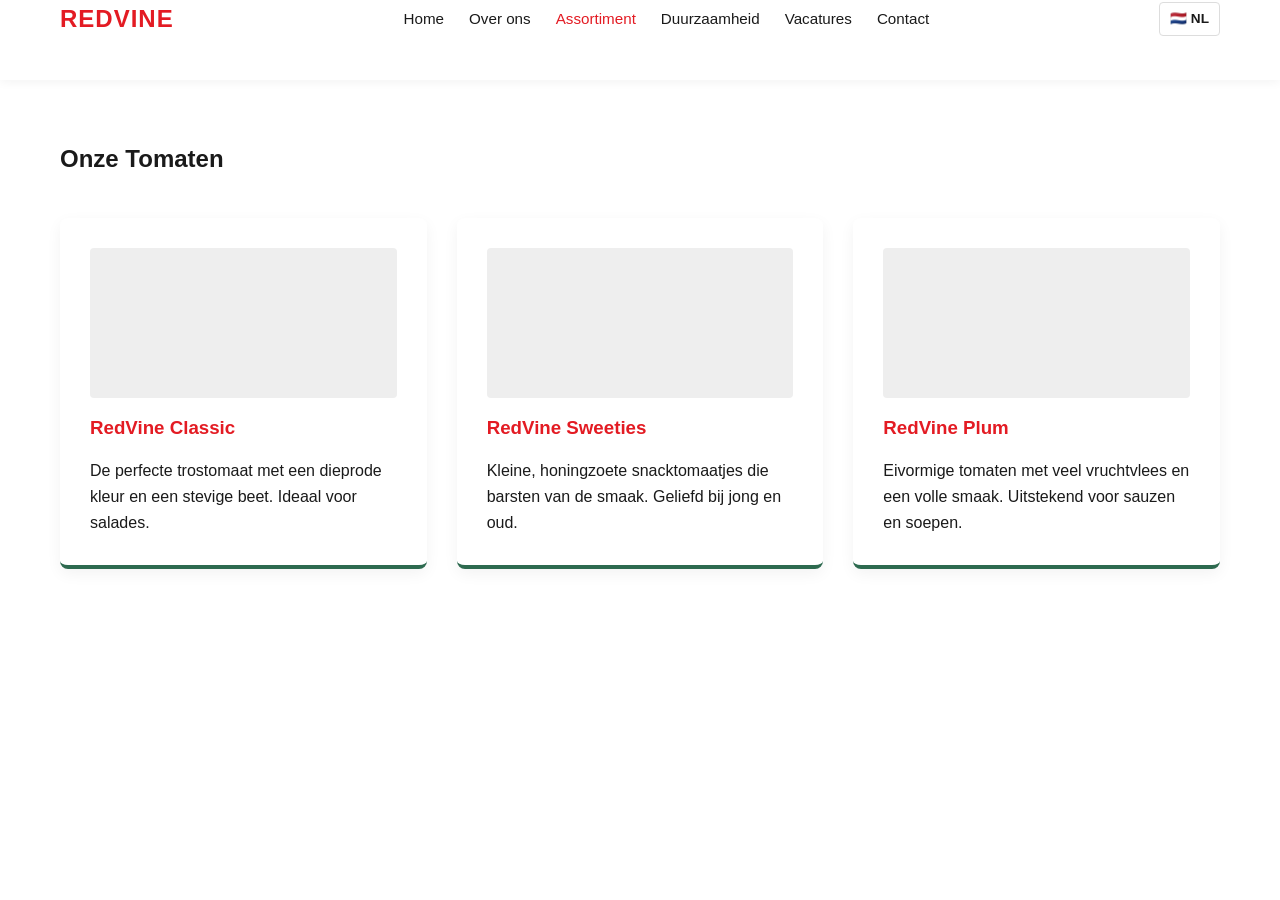
==== assortiment.html @ 8fe4001a "Add files via upload" ====
<!DOCTYPE html>
<html lang="nl">
<head>
    <meta charset="UTF-8">
    <meta name="viewport" content="width=device-width, initial-scale=1.0">
    <meta name="description" content="Bekijk onze tomatenrassen: van trostomaat tot snacktomaat. Kwaliteit en smaak direct van de kweker.">
    <title>Ons Assortiment | RedVine</title>
    <link rel="stylesheet" href="style.css">
</head>
<body>
    <header>
        <div class="container">
            <nav>
                <a href="index.html" class="logo">RedVine</a>
                <ul class="nav-links">
                    <li><a href="index.html">Home</a></li>
                    <li><a href="over-ons.html">Over ons</a></li>
                    <li><a href="assortiment.html" class="active">Assortiment</a></li>
                    <li><a href="duurzaamheid.html">Duurzaamheid</a></li>
                    <li><a href="vacatures.html">Vacatures</a></li>
                    <li><a href="contact.html">Contact</a></li>
                </ul>
                <div class="lang-selector">🇳🇱 NL</div>
            </nav>
        </div>
    </header>

    <main class="container" style="padding: 60px 20px;">
        <h2 style="margin-bottom: 40px;">Onze Tomaten</h2>
        <div class="grid">
            <div class="card">
                <div style="height: 150px; background: #eee; margin-bottom: 15px; border-radius: 4px;"></div>
                <h3>RedVine Classic</h3>
                <p>De perfecte trostomaat met een dieprode kleur en een stevige beet. Ideaal voor salades.</p>
            </div>
            <div class="card">
                <div style="height: 150px; background: #eee; margin-bottom: 15px; border-radius: 4px;"></div>
                <h3>RedVine Sweeties</h3>
                <p>Kleine, honingzoete snacktomaatjes die barsten van de smaak. Geliefd bij jong en oud.</p>
            </div>
            <div class="card">
                <div style="height: 150px; background: #eee; margin-bottom: 15px; border-radius: 4px;"></div>
                <h3>RedVine Plum</h3>
                <p>Eivormige tomaten met veel vruchtvlees en een volle smaak. Uitstekend voor sauzen en soepen.</p>
            </div>
        </div>
    </main>
</body>
</html>
---- style.css ----
/* 
   REDVINE - Central Stylesheet
   Design: Modern, Clean, Tomato-inspired
*/

:root {
    --primary-red: #e31b23; /* Tomaatrood */
    --accent-green: #2d6a4f; /* Bladgroen */
    --bg-light: #ffffff;
    --bg-alt: #f4f4f4;
    --text-dark: #1a1a1a;
    --text-muted: #4a4a4a;
    --white: #ffffff;
    --transition: all 0.3s ease;
    --max-width: 1200px;
    --header-height: 80px;
}

/* Reset & Basis */
* {
    margin: 0;
    padding: 0;
    box-sizing: border-box;
}

body {
    font-family: 'Segoe UI', Roboto, Helvetica, Arial, sans-serif;
    line-height: 1.6;
    color: var(--text-dark);
    background-color: var(--bg-light);
}

img {
    max-width: 100%;
    display: block;
}

a {
    text-decoration: none;
    color: inherit;
    transition: var(--transition);
}

ul {
    list-style: none;
}

/* Lay-out containers */
.container {
    max-width: var(--max-width);
    margin: 0 auto;
    padding: 0 20px;
}

section {
    padding: 80px 0;
}

/* Header & Navigatie */
header {
    background-color: var(--white);
    height: var(--header-height);
    box-shadow: 0 2px 10px rgba(0,0,0,0.05);
    position: sticky;
    top: 0;
    z-index: 1000;
}

nav {
    display: flex;
    justify-content: space-between;
    align-items: center;
    height: 100%;
}

.logo {
    font-size: 1.5rem;
    font-weight: 800;
    color: var(--primary-red);
    text-transform: uppercase;
    letter-spacing: 1px;
}

.nav-links {
    display: flex;
    gap: 25px;
    align-items: center;
}

.nav-links a {
    font-weight: 500;
    font-size: 0.95rem;
}

.nav-links a:hover, .nav-links a.active {
    color: var(--primary-red);
}

.lang-selector {
    display: flex;
    align-items: center;
    gap: 5px;
    padding: 5px 10px;
    border: 1px solid #ddd;
    border-radius: 4px;
    font-size: 0.85rem;
    font-weight: bold;
}

/* Hero Section */
.hero {
    background-color: var(--bg-alt);
    padding: 100px 0;
    text-align: center;
}

.hero h1 {
    font-size: 3.5rem;
    color: var(--primary-red);
    margin-bottom: 20px;
    line-height: 1.1;
}

.hero p {
    font-size: 1.25rem;
    max-width: 700px;
    margin: 0 auto 30px;
    color: var(--text-muted);
}

/* Knoppen */
.btn {
    display: inline-block;
    padding: 12px 30px;
    border-radius: 5px;
    font-weight: 600;
    cursor: pointer;
}

.btn-primary {
    background-color: var(--primary-red);
    color: var(--white);
    border: none;
}

.btn-primary:hover {
    background-color: #c4161d;
}

.btn-secondary {
    border: 2px solid var(--accent-green);
    color: var(--accent-green);
}

.btn-secondary:hover {
    background-color: var(--accent-green);
    color: var(--white);
}

/* Grids */
.grid {
    display: grid;
    grid-template-columns: repeat(auto-fit, minmax(300px, 1fr));
    gap: 30px;
}

/* Cards */
.card {
    background: var(--white);
    padding: 30px;
    border-radius: 8px;
    border-bottom: 4px solid var(--accent-green);
    box-shadow: 0 5px 15px rgba(0,0,0,0.05);
}

.card h3 {
    color: var(--primary-red);
    margin-bottom: 15px;
}

/* Footer */
footer {
    background-color: var(--text-dark);
    color: var(--white);
    padding: 60px 0 20px;
}

.footer-grid {
    display: grid;
    grid-template-columns: 2fr 1fr 1fr;
    gap: 50px;
    margin-bottom: 40px;
}

.footer-bottom {
    text-align: center;
    padding-top: 20px;
    border-top: 1px solid #333;
    font-size: 0.8rem;
    color: #888;
}

/* Formulier */
.contact-form {
    display: grid;
    gap: 15px;
}

.contact-form input, .contact-form textarea {
    width: 100%;
    padding: 12px;
    border: 1px solid #ddd;
    border-radius: 4px;
}

/* Responsive */
@media (max-width: 768px) {
    .nav-links {
        display: none; /* In productie zou hier een hamburger menu komen */
    }
    .hero h1 {
        font-size: 2.5rem;
    }
    .footer-grid {
        grid-template-columns: 1fr;
    }
}
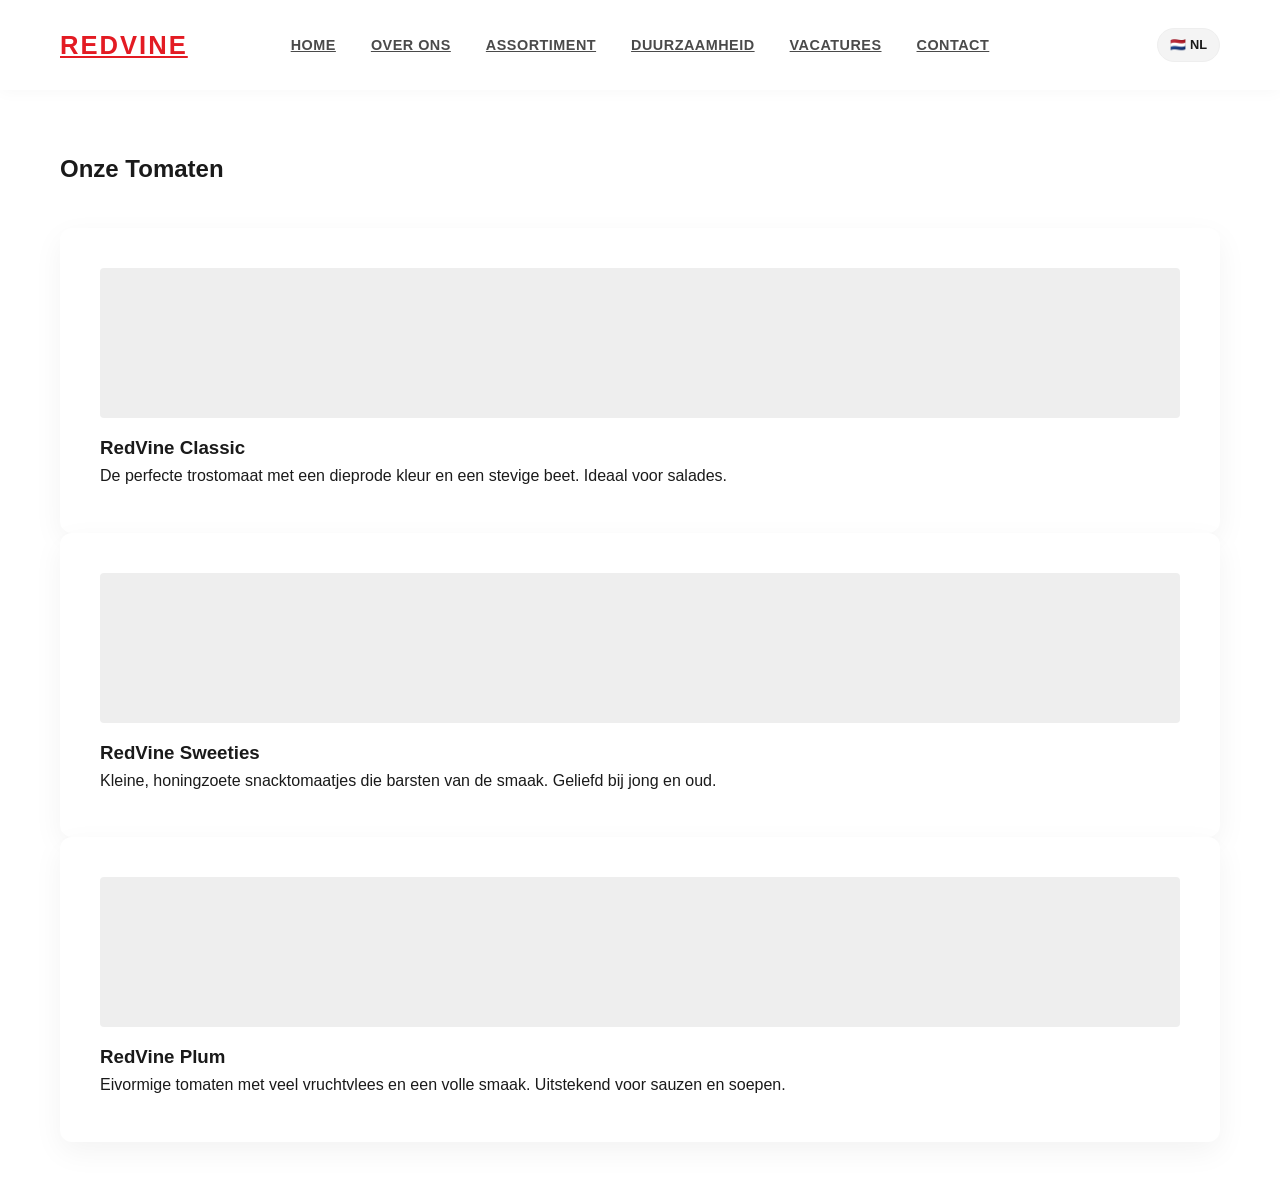
==== commit 6899d947: "Add files via upload" ====
--- a/assortiment.html
+++ b/assortiment.html
@@ -9,21 +9,28 @@
 </head>
 <body>
     <header>
-        <div class="container">
-            <nav>
-                <a href="index.html" class="logo">RedVine</a>
-                <ul class="nav-links">
-                    <li><a href="index.html">Home</a></li>
-                    <li><a href="over-ons.html">Over ons</a></li>
-                    <li><a href="assortiment.html" class="active">Assortiment</a></li>
-                    <li><a href="duurzaamheid.html">Duurzaamheid</a></li>
-                    <li><a href="vacatures.html">Vacatures</a></li>
-                    <li><a href="contact.html">Contact</a></li>
-                </ul>
+    <div class="container" style="width: 100%;">
+        <nav>
+            <!-- Links: Logo -->
+            <a href="index.html" class="logo">RedVine</a>
+
+            <!-- Midden: Navigatie -->
+            <ul class="nav-links">
+                <li><a href="index.html">Home</a></li>
+                <li><a href="over-ons.html">Over ons</a></li>
+                <li><a href="assortiment.html">Assortiment</a></li>
+                <li><a href="duurzaamheid.html">Duurzaamheid</a></li>
+                <li><a href="vacatures.html">Vacatures</a></li>
+                <li><a href="contact.html">Contact</a></li>
+            </ul>
+
+            <!-- Rechts: Taal -->
+            <div class="lang-selector-wrapper">
                 <div class="lang-selector">🇳🇱 NL</div>
-            </nav>
-        </div>
-    </header>
+            </div>
+        </nav>
+    </div>
+</header>
 
     <main class="container" style="padding: 60px 20px;">
         <h2 style="margin-bottom: 40px;">Onze Tomaten</h2>
--- a/style.css
+++ b/style.css
@@ -1,19 +1,18 @@
 /* 
-   REDVINE - Central Stylesheet
-   Design: Modern, Clean, Tomato-inspired
+   REDVINE - Central Stylesheet (v2: Enhanced UI & Animations)
 */
 
 :root {
-    --primary-red: #e31b23; /* Tomaatrood */
-    --accent-green: #2d6a4f; /* Bladgroen */
+    --primary-red: #e31b23;
+    --accent-green: #2d6a4f;
     --bg-light: #ffffff;
     --bg-alt: #f4f4f4;
     --text-dark: #1a1a1a;
     --text-muted: #4a4a4a;
     --white: #ffffff;
-    --transition: all 0.3s ease;
+    --transition: all 0.4s cubic-bezier(0.25, 1, 0.5, 1);
     --max-width: 1200px;
-    --header-height: 80px;
+    --header-height: 90px;
 }
 
 /* Reset & Basis */
@@ -28,24 +27,29 @@
     line-height: 1.6;
     color: var(--text-dark);
     background-color: var(--bg-light);
-}
-
-img {
-    max-width: 100%;
-    display: block;
-}
-
-a {
-    text-decoration: none;
-    color: inherit;
-    transition: var(--transition);
-}
-
-ul {
-    list-style: none;
-}
-
-/* Lay-out containers */
+    overflow-x: hidden;
+}
+
+/* --- ANIMATIES --- */
+
+/* Fade-in voor de hele pagina content */
+main {
+    animation: pageFadeIn 0.8s ease-out forwards;
+}
+
+@keyframes pageFadeIn {
+    from {
+        opacity: 0;
+        transform: translateY(20px);
+    }
+    to {
+        opacity: 1;
+        transform: translateY(0);
+    }
+}
+
+/* --- LAY-OUT --- */
+
 .container {
     max-width: var(--max-width);
     margin: 0 auto;
@@ -56,172 +60,157 @@
     padding: 80px 0;
 }
 
-/* Header & Navigatie */
+/* --- HEADER & NAVIGATIE (Strak & Gecentreerd) --- */
+
 header {
-    background-color: var(--white);
+    background-color: rgba(255, 255, 255, 0.95);
     height: var(--header-height);
-    box-shadow: 0 2px 10px rgba(0,0,0,0.05);
+    box-shadow: 0 2px 15px rgba(0,0,0,0.03);
     position: sticky;
     top: 0;
     z-index: 1000;
+    backdrop-filter: blur(10px); /* Modern glaseffect */
+    display: flex;
+    align-items: center; /* Verticaal gecentreerd */
 }
 
 nav {
-    display: flex;
-    justify-content: space-between;
+    display: grid;
+    grid-template-columns: 1fr auto 1fr; /* Links, Midden, Rechts */
     align-items: center;
-    height: 100%;
+    width: 100%;
 }
 
 .logo {
-    font-size: 1.5rem;
+    font-size: 1.6rem;
     font-weight: 800;
     color: var(--primary-red);
     text-transform: uppercase;
-    letter-spacing: 1px;
+    letter-spacing: 2px;
+    justify-self: start;
 }
 
 .nav-links {
     display: flex;
-    gap: 25px;
-    align-items: center;
+    gap: 35px;
+    list-style: none;
 }
 
 .nav-links a {
-    font-weight: 500;
-    font-size: 0.95rem;
-}
-
-.nav-links a:hover, .nav-links a.active {
+    font-weight: 600;
+    font-size: 0.9rem;
+    text-transform: uppercase;
+    letter-spacing: 0.5px;
+    position: relative;
+    padding: 5px 0;
+    color: var(--text-muted);
+}
+
+/* Hover-animatie voor menu items (onderlijntje) */
+.nav-links a::after {
+    content: '';
+    position: absolute;
+    bottom: 0;
+    left: 0;
+    width: 0;
+    height: 2px;
+    background-color: var(--primary-red);
+    transition: var(--transition);
+}
+
+.nav-links a:hover {
     color: var(--primary-red);
+}
+
+.nav-links a:hover::after, 
+.nav-links a.active::after {
+    width: 100%;
+}
+
+.lang-selector-wrapper {
+    justify-self: end;
 }
 
 .lang-selector {
     display: flex;
     align-items: center;
-    gap: 5px;
-    padding: 5px 10px;
-    border: 1px solid #ddd;
-    border-radius: 4px;
-    font-size: 0.85rem;
+    gap: 8px;
+    padding: 6px 12px;
+    border: 1px solid #eee;
+    border-radius: 20px;
+    font-size: 0.8rem;
     font-weight: bold;
-}
-
-/* Hero Section */
+    background: var(--bg-alt);
+    transition: var(--transition);
+    cursor: pointer;
+}
+
+.lang-selector:hover {
+    border-color: var(--primary-red);
+    background: var(--white);
+}
+
+/* --- HERO & CONTENT --- */
+
 .hero {
-    background-color: var(--bg-alt);
-    padding: 100px 0;
+    background: radial-gradient(circle at center, #ffffff 0%, #f9f9f9 100%);
+    padding: 120px 0;
     text-align: center;
 }
 
 .hero h1 {
-    font-size: 3.5rem;
+    font-size: 4rem;
     color: var(--primary-red);
-    margin-bottom: 20px;
+    margin-bottom: 25px;
     line-height: 1.1;
 }
 
-.hero p {
-    font-size: 1.25rem;
-    max-width: 700px;
-    margin: 0 auto 30px;
-    color: var(--text-muted);
-}
-
-/* Knoppen */
+/* Knoppen met zachte hover */
 .btn {
     display: inline-block;
-    padding: 12px 30px;
-    border-radius: 5px;
+    padding: 15px 35px;
+    border-radius: 50px; /* Ronder voor moderne look */
     font-weight: 600;
-    cursor: pointer;
-}
-
-.btn-primary {
-    background-color: var(--primary-red);
-    color: var(--white);
+    transition: var(--transition);
     border: none;
 }
 
 .btn-primary:hover {
+    transform: translateY(-3px);
+    box-shadow: 0 10px 20px rgba(227, 27, 35, 0.2);
     background-color: #c4161d;
 }
 
-.btn-secondary {
-    border: 2px solid var(--accent-green);
-    color: var(--accent-green);
-}
-
-.btn-secondary:hover {
-    background-color: var(--accent-green);
-    color: var(--white);
-}
-
-/* Grids */
-.grid {
-    display: grid;
-    grid-template-columns: repeat(auto-fit, minmax(300px, 1fr));
-    gap: 30px;
-}
-
-/* Cards */
+/* Kaarten met hover lift */
 .card {
     background: var(--white);
-    padding: 30px;
-    border-radius: 8px;
+    padding: 40px;
+    border-radius: 12px;
+    box-shadow: 0 10px 30px rgba(0,0,0,0.05);
+    transition: var(--transition);
+    border-bottom: 4px solid transparent;
+}
+
+.card:hover {
+    transform: translateY(-10px);
     border-bottom: 4px solid var(--accent-green);
-    box-shadow: 0 5px 15px rgba(0,0,0,0.05);
-}
-
-.card h3 {
-    color: var(--primary-red);
-    margin-bottom: 15px;
-}
-
-/* Footer */
+    box-shadow: 0 20px 40px rgba(0,0,0,0.1);
+}
+
+/* Footer beknopt */
 footer {
-    background-color: var(--text-dark);
+    background-color: #111;
     color: var(--white);
-    padding: 60px 0 20px;
-}
-
-.footer-grid {
-    display: grid;
-    grid-template-columns: 2fr 1fr 1fr;
-    gap: 50px;
-    margin-bottom: 40px;
-}
-
-.footer-bottom {
-    text-align: center;
-    padding-top: 20px;
-    border-top: 1px solid #333;
-    font-size: 0.8rem;
-    color: #888;
-}
-
-/* Formulier */
-.contact-form {
-    display: grid;
-    gap: 15px;
-}
-
-.contact-form input, .contact-form textarea {
-    width: 100%;
-    padding: 12px;
-    border: 1px solid #ddd;
-    border-radius: 4px;
-}
-
-/* Responsive */
-@media (max-width: 768px) {
+    padding: 40px 0;
+    margin-top: 60px;
+}
+
+/* Mobile responsive aanpassing */
+@media (max-width: 992px) {
+    nav {
+        grid-template-columns: 1fr 1fr;
+    }
     .nav-links {
-        display: none; /* In productie zou hier een hamburger menu komen */
-    }
-    .hero h1 {
-        font-size: 2.5rem;
-    }
-    .footer-grid {
-        grid-template-columns: 1fr;
+        display: none;
     }
 }
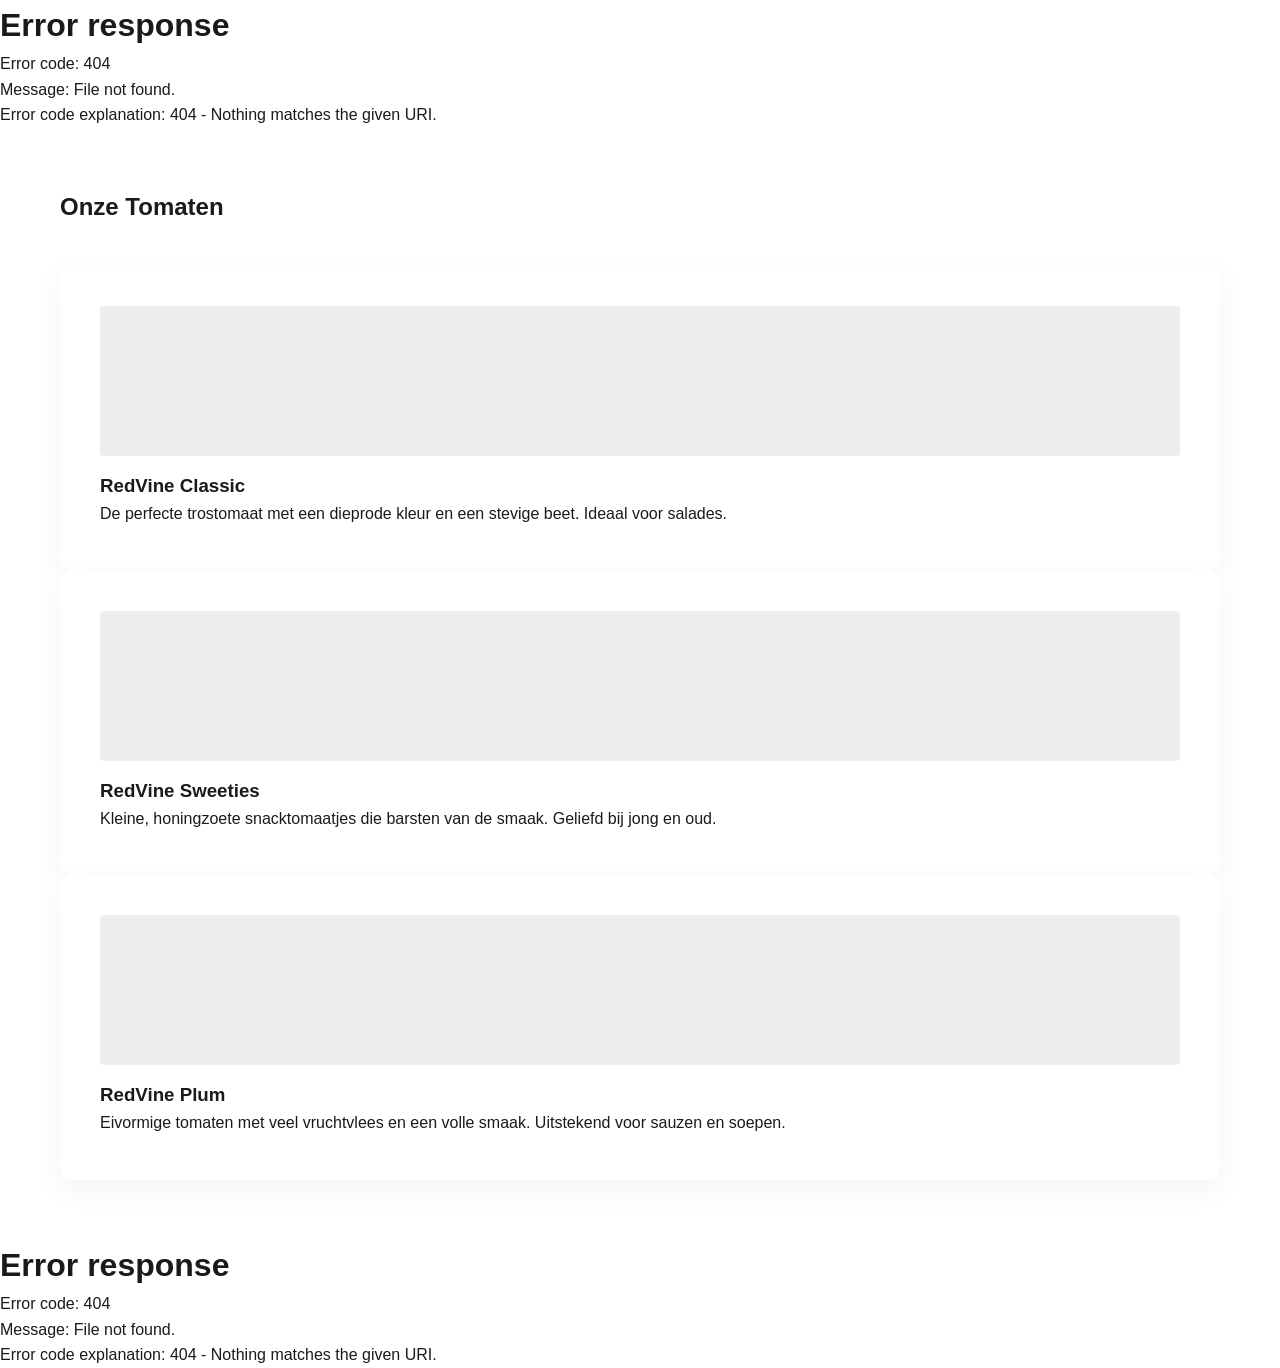
==== commit 1e1ff8a4: "Add files via upload" ====
--- a/assortiment.html
+++ b/assortiment.html
@@ -8,29 +8,8 @@
     <link rel="stylesheet" href="style.css">
 </head>
 <body>
-    <header>
-    <div class="container" style="width: 100%;">
-        <nav>
-            <!-- Links: Logo -->
-            <a href="index.html" class="logo">RedVine</a>
 
-            <!-- Midden: Navigatie -->
-            <ul class="nav-links">
-                <li><a href="index.html">Home</a></li>
-                <li><a href="over-ons.html">Over ons</a></li>
-                <li><a href="assortiment.html">Assortiment</a></li>
-                <li><a href="duurzaamheid.html">Duurzaamheid</a></li>
-                <li><a href="vacatures.html">Vacatures</a></li>
-                <li><a href="contact.html">Contact</a></li>
-            </ul>
-
-            <!-- Rechts: Taal -->
-            <div class="lang-selector-wrapper">
-                <div class="lang-selector">🇳🇱 NL</div>
-            </div>
-        </nav>
-    </div>
-</header>
+    <div id="header-placeholder"></div>
 
     <main class="container" style="padding: 60px 20px;">
         <h2 style="margin-bottom: 40px;">Onze Tomaten</h2>
@@ -52,5 +31,24 @@
             </div>
         </div>
     </main>
+
+    <div id="footer-placeholder"></div>
+
+<script>
+    // Haal de header op uit het mapje components
+    fetch('/components/header.html')
+        .then(response => response.text())
+        .then(data => {
+            document.getElementById('header-placeholder').innerHTML = data;
+        });
+
+    // Haal de footer op uit het mapje components
+    fetch('/components/footer.html')
+        .then(response => response.text())
+        .then(data => {
+            document.getElementById('footer-placeholder').innerHTML = data;
+        });
+</script>
+
 </body>
 </html>
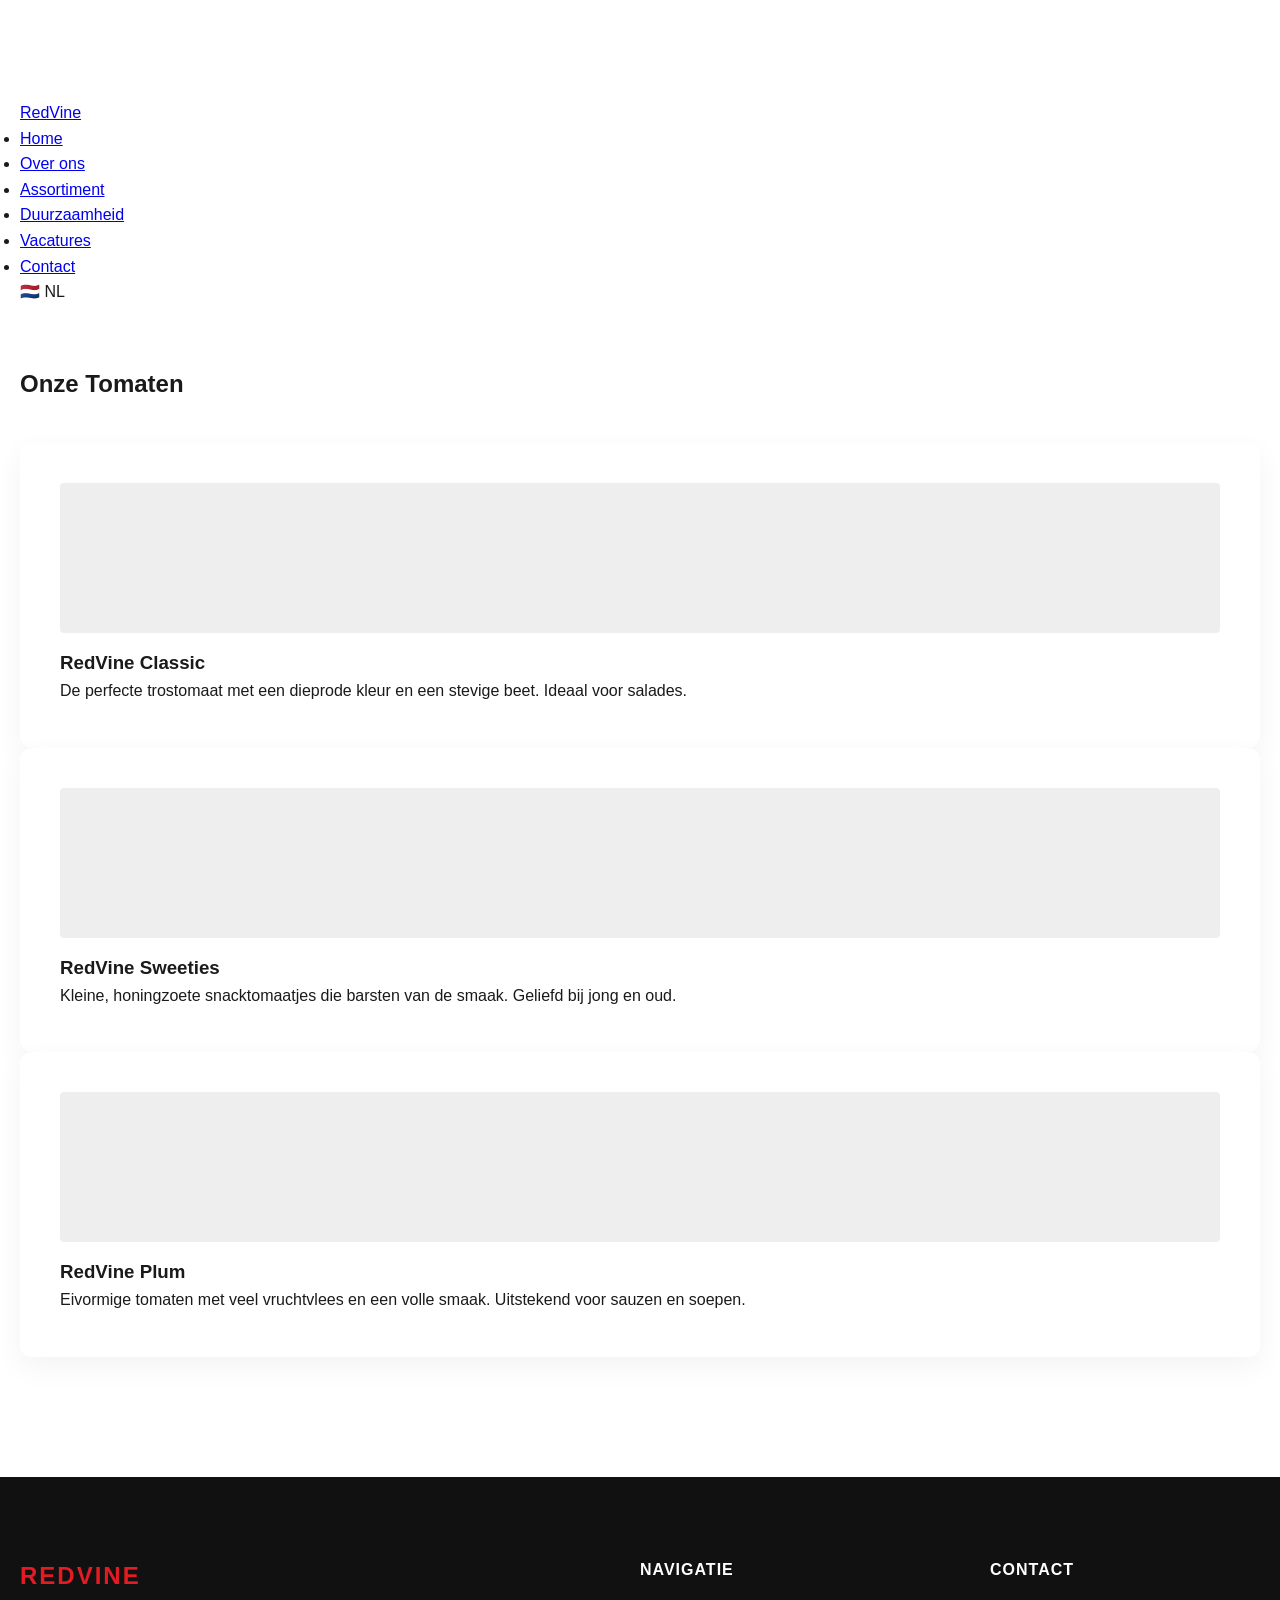
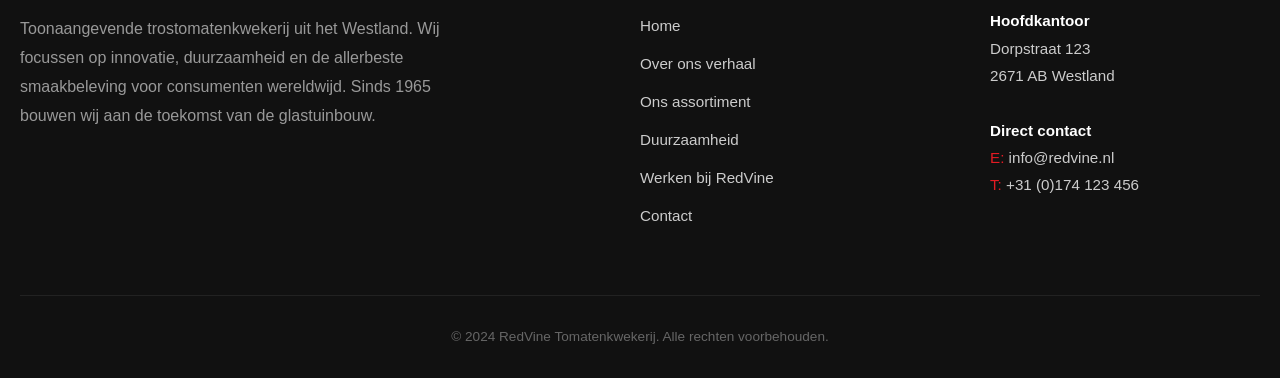
==== commit 4fa98337: "Add files via upload" ====
--- a/assortiment.html
+++ b/assortiment.html
@@ -35,15 +35,33 @@
     <div id="footer-placeholder"></div>
 
 <script>
-    // Haal de header op uit het mapje components
-    fetch('/components/header.html')
+    // Laad de header
+    fetch('header.html')
         .then(response => response.text())
         .then(data => {
             document.getElementById('header-placeholder').innerHTML = data;
+
+            // SCROLL FUNCTIE STARTEN
+            window.onscroll = function() {
+                // Bereken percentage
+                let winScroll = document.documentElement.scrollTop || document.body.scrollTop;
+                let height = document.documentElement.scrollHeight - document.documentElement.clientHeight;
+                let scrolled = (winScroll / height) * 100;
+
+                // Zoek de elementen in de zojuist geladen header
+                let line = document.getElementById("vine-line-progress");
+                let tomato = document.getElementById("vine-tomato-mover");
+
+                // Beweeg ze!
+                if (line && tomato) {
+                    line.style.width = scrolled + "%";
+                    tomato.style.left = scrolled + "%";
+                }
+            };
         });
 
-    // Haal de footer op uit het mapje components
-    fetch('/components/footer.html')
+    // Laad de footer
+    fetch('footer.html')
         .then(response => response.text())
         .then(data => {
             document.getElementById('footer-placeholder').innerHTML = data;
--- a/style.css
+++ b/style.css
@@ -11,7 +11,7 @@
     --text-muted: #4a4a4a;
     --white: #ffffff;
     --transition: all 0.4s cubic-bezier(0.25, 1, 0.5, 1);
-    --max-width: 1200px;
+    --max-width: 1400px;
     --header-height: 90px;
 }
 
@@ -28,6 +28,7 @@
     color: var(--text-dark);
     background-color: var(--bg-light);
     overflow-x: hidden;
+    padding-top: 100px !important;
 }
 
 /* --- ANIMATIES --- */
@@ -35,6 +36,8 @@
 /* Fade-in voor de hele pagina content */
 main {
     animation: pageFadeIn 0.8s ease-out forwards;
+    display: block;
+    width: 100%;
 }
 
 @keyframes pageFadeIn {
@@ -58,96 +61,6 @@
 
 section {
     padding: 80px 0;
-}
-
-/* --- HEADER & NAVIGATIE (Strak & Gecentreerd) --- */
-
-header {
-    background-color: rgba(255, 255, 255, 0.95);
-    height: var(--header-height);
-    box-shadow: 0 2px 15px rgba(0,0,0,0.03);
-    position: sticky;
-    top: 0;
-    z-index: 1000;
-    backdrop-filter: blur(10px); /* Modern glaseffect */
-    display: flex;
-    align-items: center; /* Verticaal gecentreerd */
-}
-
-nav {
-    display: grid;
-    grid-template-columns: 1fr auto 1fr; /* Links, Midden, Rechts */
-    align-items: center;
-    width: 100%;
-}
-
-.logo {
-    font-size: 1.6rem;
-    font-weight: 800;
-    color: var(--primary-red);
-    text-transform: uppercase;
-    letter-spacing: 2px;
-    justify-self: start;
-}
-
-.nav-links {
-    display: flex;
-    gap: 35px;
-    list-style: none;
-}
-
-.nav-links a {
-    font-weight: 600;
-    font-size: 0.9rem;
-    text-transform: uppercase;
-    letter-spacing: 0.5px;
-    position: relative;
-    padding: 5px 0;
-    color: var(--text-muted);
-}
-
-/* Hover-animatie voor menu items (onderlijntje) */
-.nav-links a::after {
-    content: '';
-    position: absolute;
-    bottom: 0;
-    left: 0;
-    width: 0;
-    height: 2px;
-    background-color: var(--primary-red);
-    transition: var(--transition);
-}
-
-.nav-links a:hover {
-    color: var(--primary-red);
-}
-
-.nav-links a:hover::after, 
-.nav-links a.active::after {
-    width: 100%;
-}
-
-.lang-selector-wrapper {
-    justify-self: end;
-}
-
-.lang-selector {
-    display: flex;
-    align-items: center;
-    gap: 8px;
-    padding: 6px 12px;
-    border: 1px solid #eee;
-    border-radius: 20px;
-    font-size: 0.8rem;
-    font-weight: bold;
-    background: var(--bg-alt);
-    transition: var(--transition);
-    cursor: pointer;
-}
-
-.lang-selector:hover {
-    border-color: var(--primary-red);
-    background: var(--white);
 }
 
 /* --- HERO & CONTENT --- */
@@ -204,13 +117,3 @@
     padding: 40px 0;
     margin-top: 60px;
 }
-
-/* Mobile responsive aanpassing */
-@media (max-width: 992px) {
-    nav {
-        grid-template-columns: 1fr 1fr;
-    }
-    .nav-links {
-        display: none;
-    }
-}
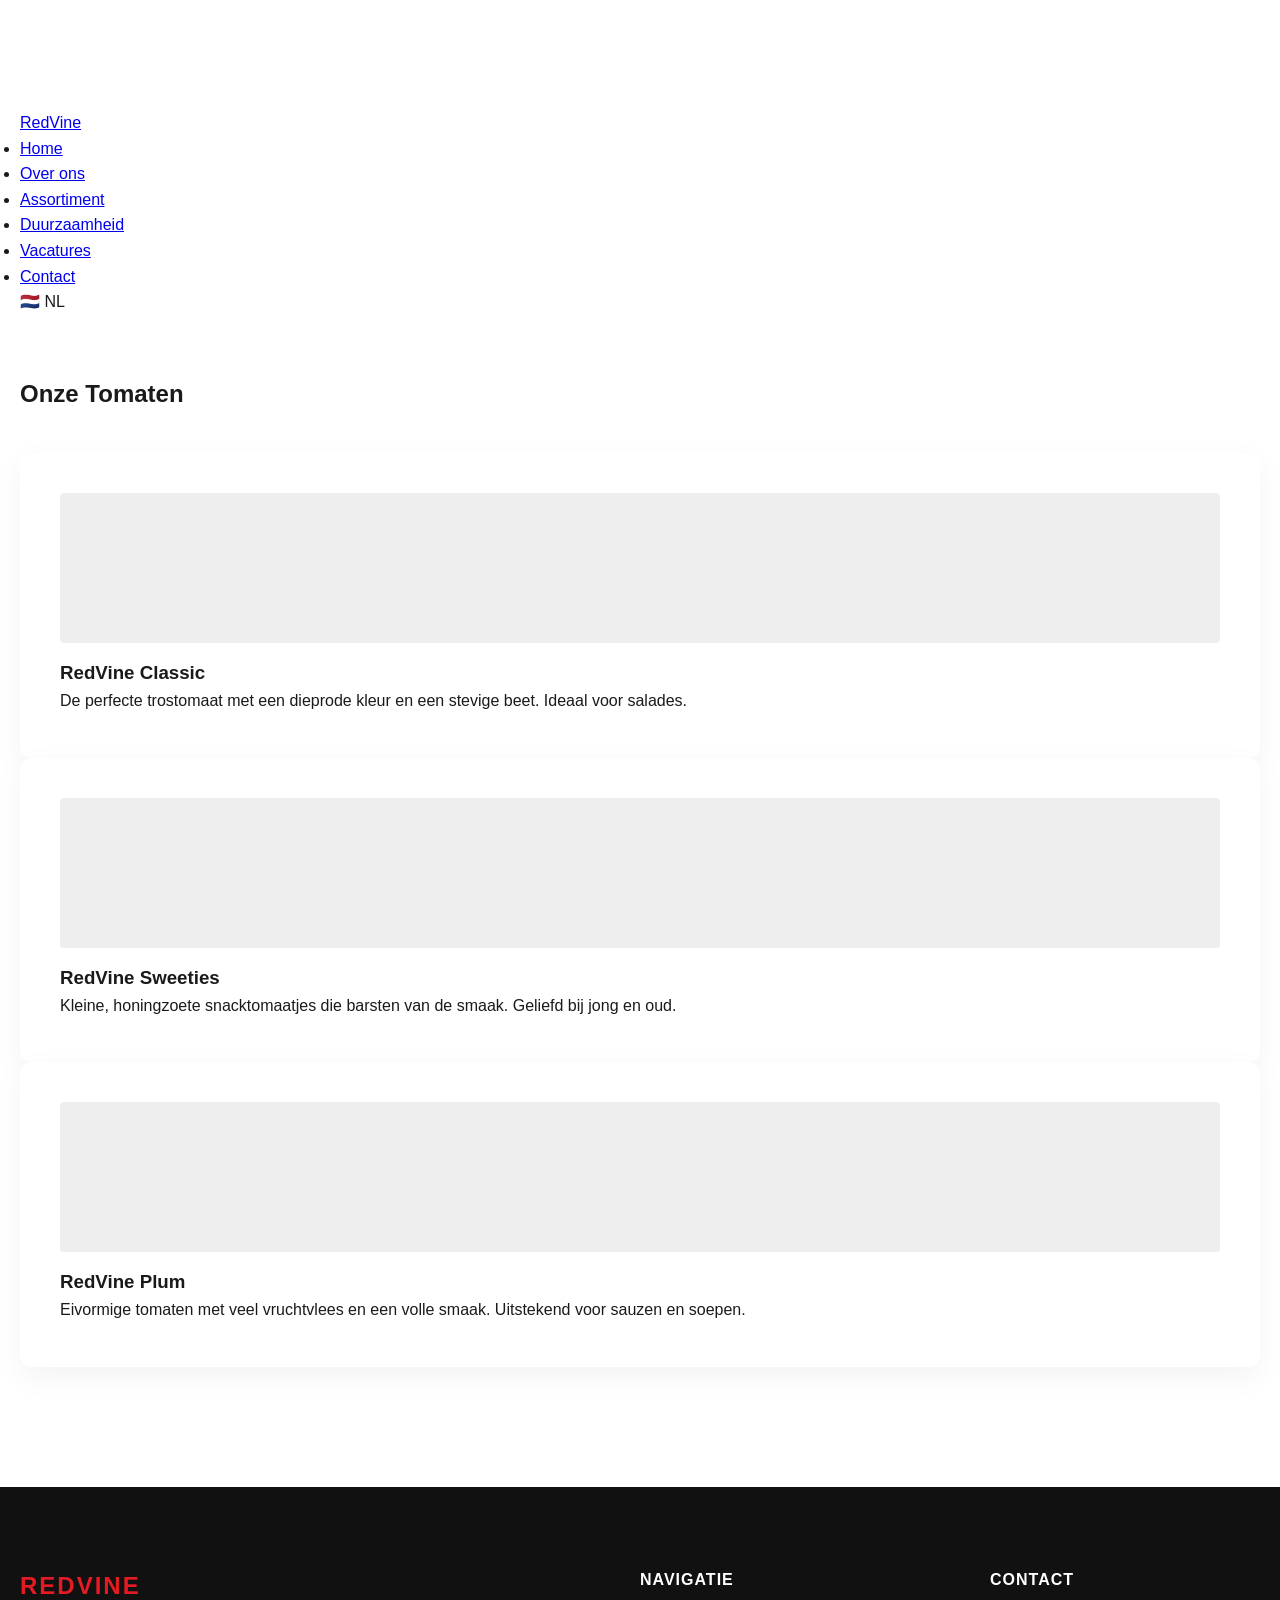
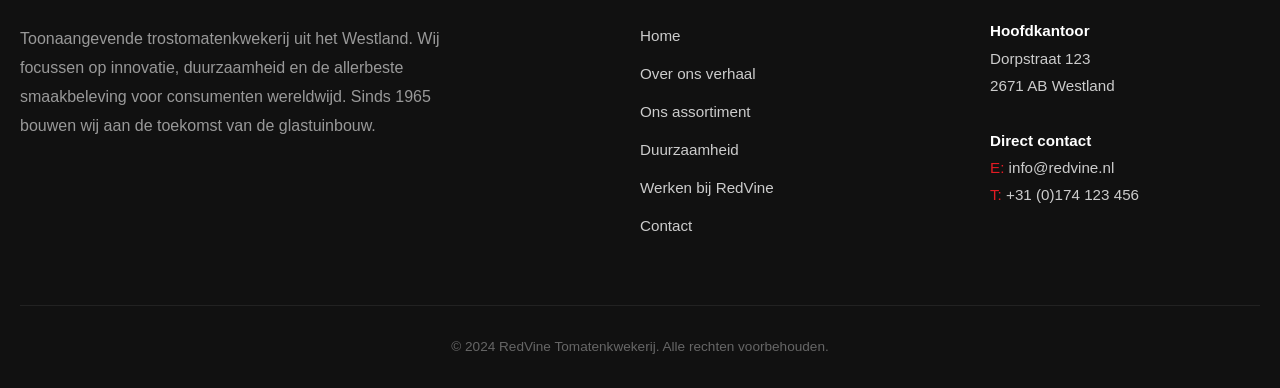
==== commit c408fe15: "Add files via upload" ====
--- a/assortiment.html
+++ b/assortiment.html
@@ -35,32 +35,32 @@
     <div id="footer-placeholder"></div>
 
 <script>
-    // Laad de header
+    // 1. Header inladen
     fetch('header.html')
         .then(response => response.text())
         .then(data => {
             document.getElementById('header-placeholder').innerHTML = data;
-
-            // SCROLL FUNCTIE STARTEN
-            window.onscroll = function() {
-                // Bereken percentage
+            
+            // 2. Scroll functie activeren
+            window.addEventListener('scroll', function() {
+                // Bereken hoe ver we zijn (0 tot 100)
                 let winScroll = document.documentElement.scrollTop || document.body.scrollTop;
                 let height = document.documentElement.scrollHeight - document.documentElement.clientHeight;
                 let scrolled = (winScroll / height) * 100;
 
-                // Zoek de elementen in de zojuist geladen header
+                // Zoek de elementen
                 let line = document.getElementById("vine-line-progress");
                 let tomato = document.getElementById("vine-tomato-mover");
 
-                // Beweeg ze!
+                // Pas de positie aan
                 if (line && tomato) {
                     line.style.width = scrolled + "%";
                     tomato.style.left = scrolled + "%";
                 }
-            };
+            });
         });
 
-    // Laad de footer
+    // 3. Footer inladen
     fetch('footer.html')
         .then(response => response.text())
         .then(data => {
--- a/style.css
+++ b/style.css
@@ -28,7 +28,7 @@
     color: var(--text-dark);
     background-color: var(--bg-light);
     overflow-x: hidden;
-    padding-top: 100px !important;
+    padding-top: 110px !important; /* Verhoogd naar 110px voor extra ruimte */
 }
 
 /* --- ANIMATIES --- */
@@ -117,3 +117,96 @@
     padding: 40px 0;
     margin-top: 60px;
 }
+
+/* --- DEFINITIEVE HEADER STYLING --- */
+
+#rv-header-wrapper {
+    width: 100%;
+    position: fixed;
+    top: 0;
+    left: 0;
+    background: #ffffff;
+    z-index: 9999;
+    border-bottom: 1px solid #eeeeee;
+    font-family: 'Segoe UI', Arial, sans-serif;
+}
+
+.header-inner-box {
+    display: flex;
+    justify-content: space-between;
+    align-items: center;
+    max-width: 1400px;
+    margin: 0 auto;
+    height: 75px;
+    padding: 0 20px;
+}
+
+.rv-logo-text {
+    text-decoration: none;
+    font-size: 24px;
+    font-weight: 900;
+    text-transform: uppercase;
+}
+
+.rv-red { color: #e31b23; }
+.rv-green { color: #2d6a4f; }
+
+.rv-nav-list {
+    display: flex;
+    gap: 25px;
+    list-style: none; /* Verwijdert de puntjes */
+    margin: 0;
+    padding: 0;
+}
+
+.rv-nav-list li {
+    list-style: none;
+}
+
+.rv-nav-list a {
+    text-decoration: none; /* Verwijdert de blauwe streep */
+    color: #1a1a1a;
+    font-weight: 700;
+    font-size: 13px;
+    text-transform: uppercase;
+    white-space: nowrap;
+}
+
+.rv-nav-list a:hover {
+    color: #e31b23;
+}
+
+.rv-lang-pill {
+    background: #e31b23;
+    color: #ffffff;
+    padding: 6px 12px;
+    border-radius: 4px;
+    font-size: 12px;
+    font-weight: 900;
+}
+
+/* DE RANK EN TOMAAT */
+.vine-container {
+    width: 100%;
+    height: 5px;
+    background: #f4f4f4;
+    position: relative;
+}
+
+#vine-line-progress {
+    position: absolute;
+    height: 100%;
+    background: #2d6a4f;
+    width: 0%;
+    left: 0;
+}
+
+#vine-tomato-mover {
+    position: absolute;
+    top: -12px;
+    left: 0%;
+    font-size: 22px;
+    transform: translateX(-50%);
+    line-height: 1;
+    z-index: 10;
+}
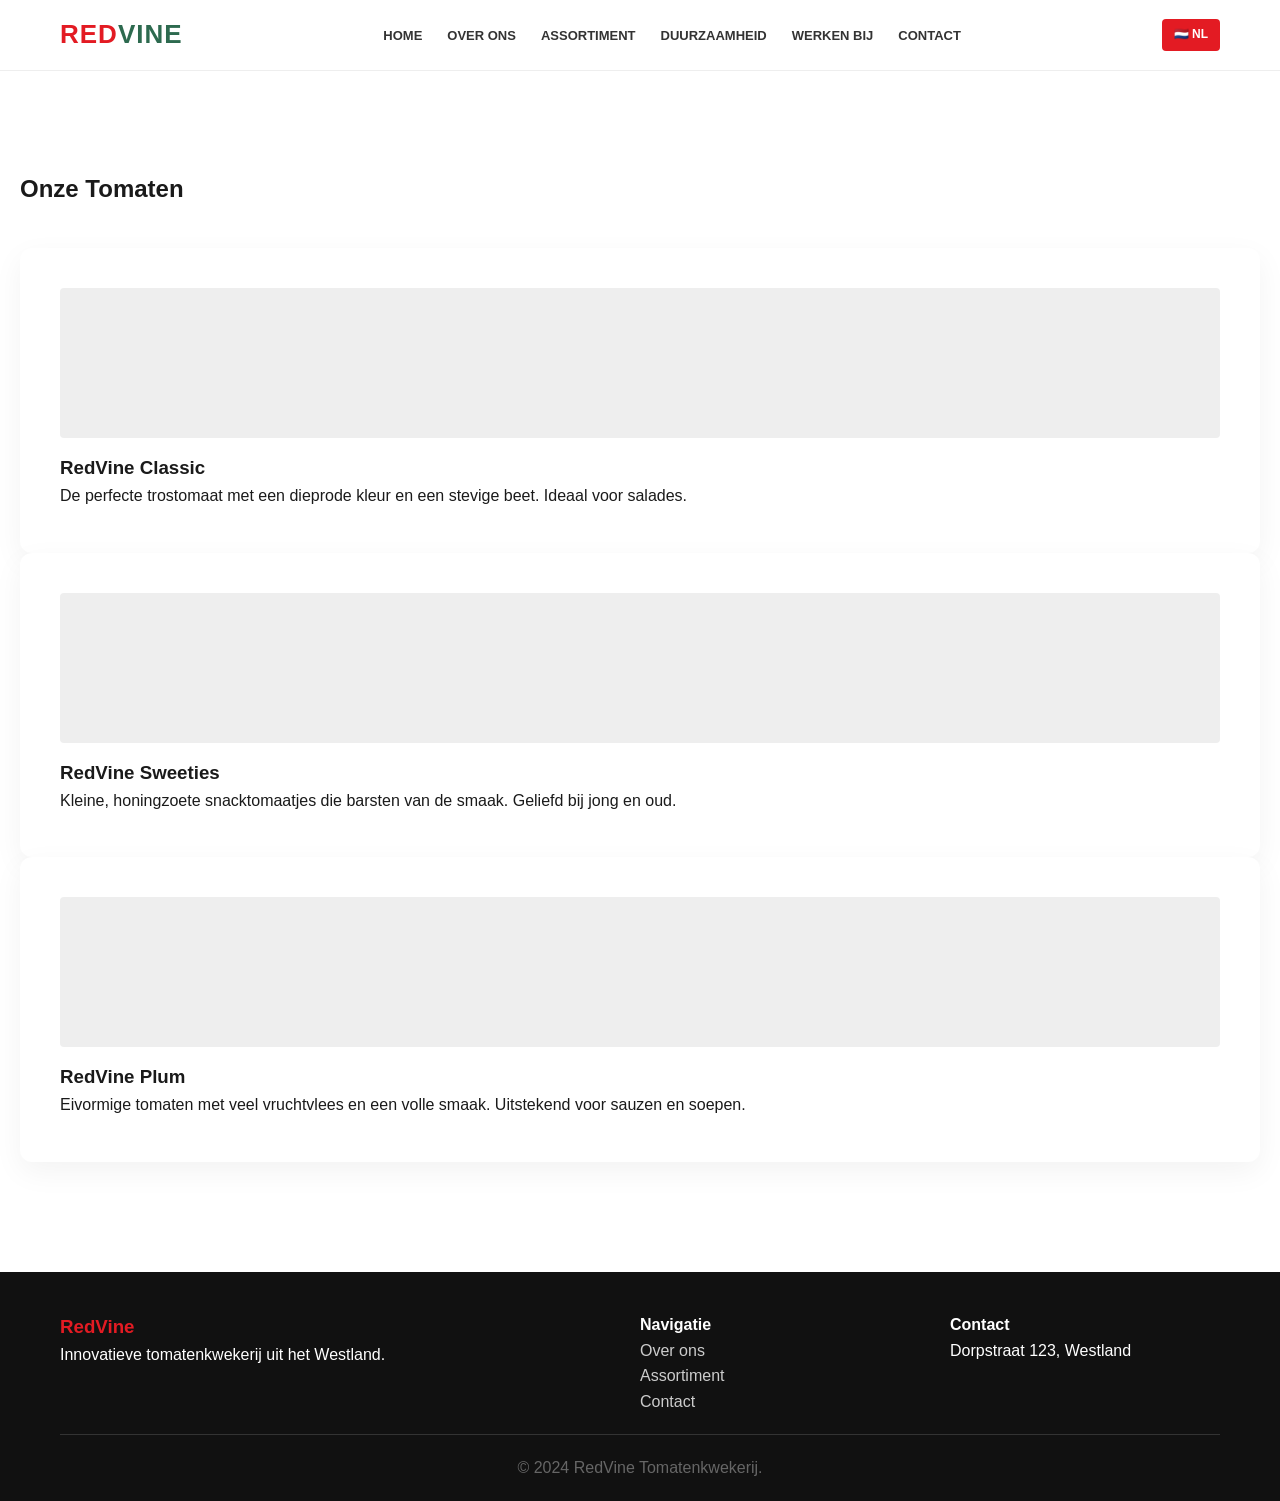
==== commit 0e6a1c3a: "Add files via upload" ====
--- a/assortiment.html
+++ b/assortiment.html
@@ -35,34 +35,15 @@
     <div id="footer-placeholder"></div>
 
 <script>
-    // 1. Header inladen
-    fetch('header.html')
-        .then(response => response.text())
+    // Voeg 'components/' toe voor de bestandsnaam
+    fetch('components/header.html')
+        .then(res => res.text())
         .then(data => {
             document.getElementById('header-placeholder').innerHTML = data;
-            
-            // 2. Scroll functie activeren
-            window.addEventListener('scroll', function() {
-                // Bereken hoe ver we zijn (0 tot 100)
-                let winScroll = document.documentElement.scrollTop || document.body.scrollTop;
-                let height = document.documentElement.scrollHeight - document.documentElement.clientHeight;
-                let scrolled = (winScroll / height) * 100;
-
-                // Zoek de elementen
-                let line = document.getElementById("vine-line-progress");
-                let tomato = document.getElementById("vine-tomato-mover");
-
-                // Pas de positie aan
-                if (line && tomato) {
-                    line.style.width = scrolled + "%";
-                    tomato.style.left = scrolled + "%";
-                }
-            });
         });
 
-    // 3. Footer inladen
-    fetch('footer.html')
-        .then(response => response.text())
+    fetch('components/footer.html')
+        .then(res => res.text())
         .then(data => {
             document.getElementById('footer-placeholder').innerHTML = data;
         });
--- a/style.css
+++ b/style.css
@@ -118,82 +118,77 @@
     margin-top: 60px;
 }
 
-/* --- DEFINITIEVE HEADER STYLING --- */
-
-#rv-header-wrapper {
-    width: 100%;
-    position: fixed;
-    top: 0;
-    left: 0;
-    background: #ffffff;
-    z-index: 9999;
-    border-bottom: 1px solid #eeeeee;
-    font-family: 'Segoe UI', Arial, sans-serif;
-}
-
-.header-inner-box {
-    display: flex;
-    justify-content: space-between;
-    align-items: center;
-    max-width: 1400px;
-    margin: 0 auto;
-    height: 75px;
-    padding: 0 20px;
-}
-
-.rv-logo-text {
+/* Header Layout */
+.main-site-header { width: 100%; background: #fff; border-bottom: 1px solid #eee; position: fixed; top: 0; z-index: 999; }
+.header-inner { max-width: 1200px; margin: 0 auto; height: 70px; display: flex; justify-content: space-between; align-items: center; padding: 0 20px; }
+.site-logo { text-decoration: none; font-size: 22px; font-weight: 900; text-transform: uppercase; }
+.nav-list { display: flex; list-style: none; gap: 20px; }
+.nav-list a { text-decoration: none; color: #333; font-weight: 700; font-size: 13px; text-transform: uppercase; }
+.lang-badge { background: #e31b23; color: #fff; padding: 5px 10px; border-radius: 4px; font-size: 12px; }
+
+/* Footer Layout */
+.site-footer { background: #111; color: #fff; padding: 40px 0 20px; margin-top: 50px; }
+.footer-container { max-width: 1200px; margin: 0 auto; padding: 0 20px; }
+.footer-grid { display: grid; grid-template-columns: 2fr 1fr 1fr; gap: 40px; }
+.footer-grid ul { list-style: none; padding: 0; }
+.footer-grid a { color: #ccc; text-decoration: none; }
+.footer-bottom { text-align: center; border-top: 1px solid #333; padding-top: 20px; margin-top: 20px; color: #666; }
+
+/* Ruimte voor de header */
+body { padding-top: 70px; }
+
+/* Logo */
+.site-logo {
     text-decoration: none;
-    font-size: 24px;
+    font-size: 26px;
     font-weight: 900;
     text-transform: uppercase;
-}
-
-.rv-red { color: #e31b23; }
-.rv-green { color: #2d6a4f; }
-
-.rv-nav-list {
+    letter-spacing: 1px;
+}
+.t-red { color: #e31b23; }
+.t-green { color: #2d6a4f; }
+
+/* Navigatie */
+.nav-list {
     display: flex;
+    list-style: none;
     gap: 25px;
-    list-style: none; /* Verwijdert de puntjes */
     margin: 0;
     padding: 0;
 }
 
-.rv-nav-list li {
-    list-style: none;
-}
-
-.rv-nav-list a {
-    text-decoration: none; /* Verwijdert de blauwe streep */
-    color: #1a1a1a;
+.nav-list a {
+    text-decoration: none;
+    color: #333;
     font-weight: 700;
     font-size: 13px;
     text-transform: uppercase;
-    white-space: nowrap;
-}
-
-.rv-nav-list a:hover {
+    transition: color 0.3s;
+}
+
+.nav-list a:hover {
     color: #e31b23;
 }
 
-.rv-lang-pill {
+/* Taal Badge */
+.lang-badge {
     background: #e31b23;
-    color: #ffffff;
+    color: white;
     padding: 6px 12px;
     border-radius: 4px;
+    font-weight: 800;
     font-size: 12px;
-    font-weight: 900;
-}
-
-/* DE RANK EN TOMAAT */
+}
+
+/* De bewegende Tomaat en Lijn */
 .vine-container {
     width: 100%;
-    height: 5px;
-    background: #f4f4f4;
+    height: 4px;
+    background: #f0f0f0;
     position: relative;
 }
 
-#vine-line-progress {
+.vine-line {
     position: absolute;
     height: 100%;
     background: #2d6a4f;
@@ -201,12 +196,13 @@
     left: 0;
 }
 
-#vine-tomato-mover {
+.rolling-tomato {
     position: absolute;
     top: -12px;
     left: 0%;
     font-size: 22px;
     transform: translateX(-50%);
     line-height: 1;
-    z-index: 10;
+    z-index: 20;
+    transition: left 0.1s linear;
 }
